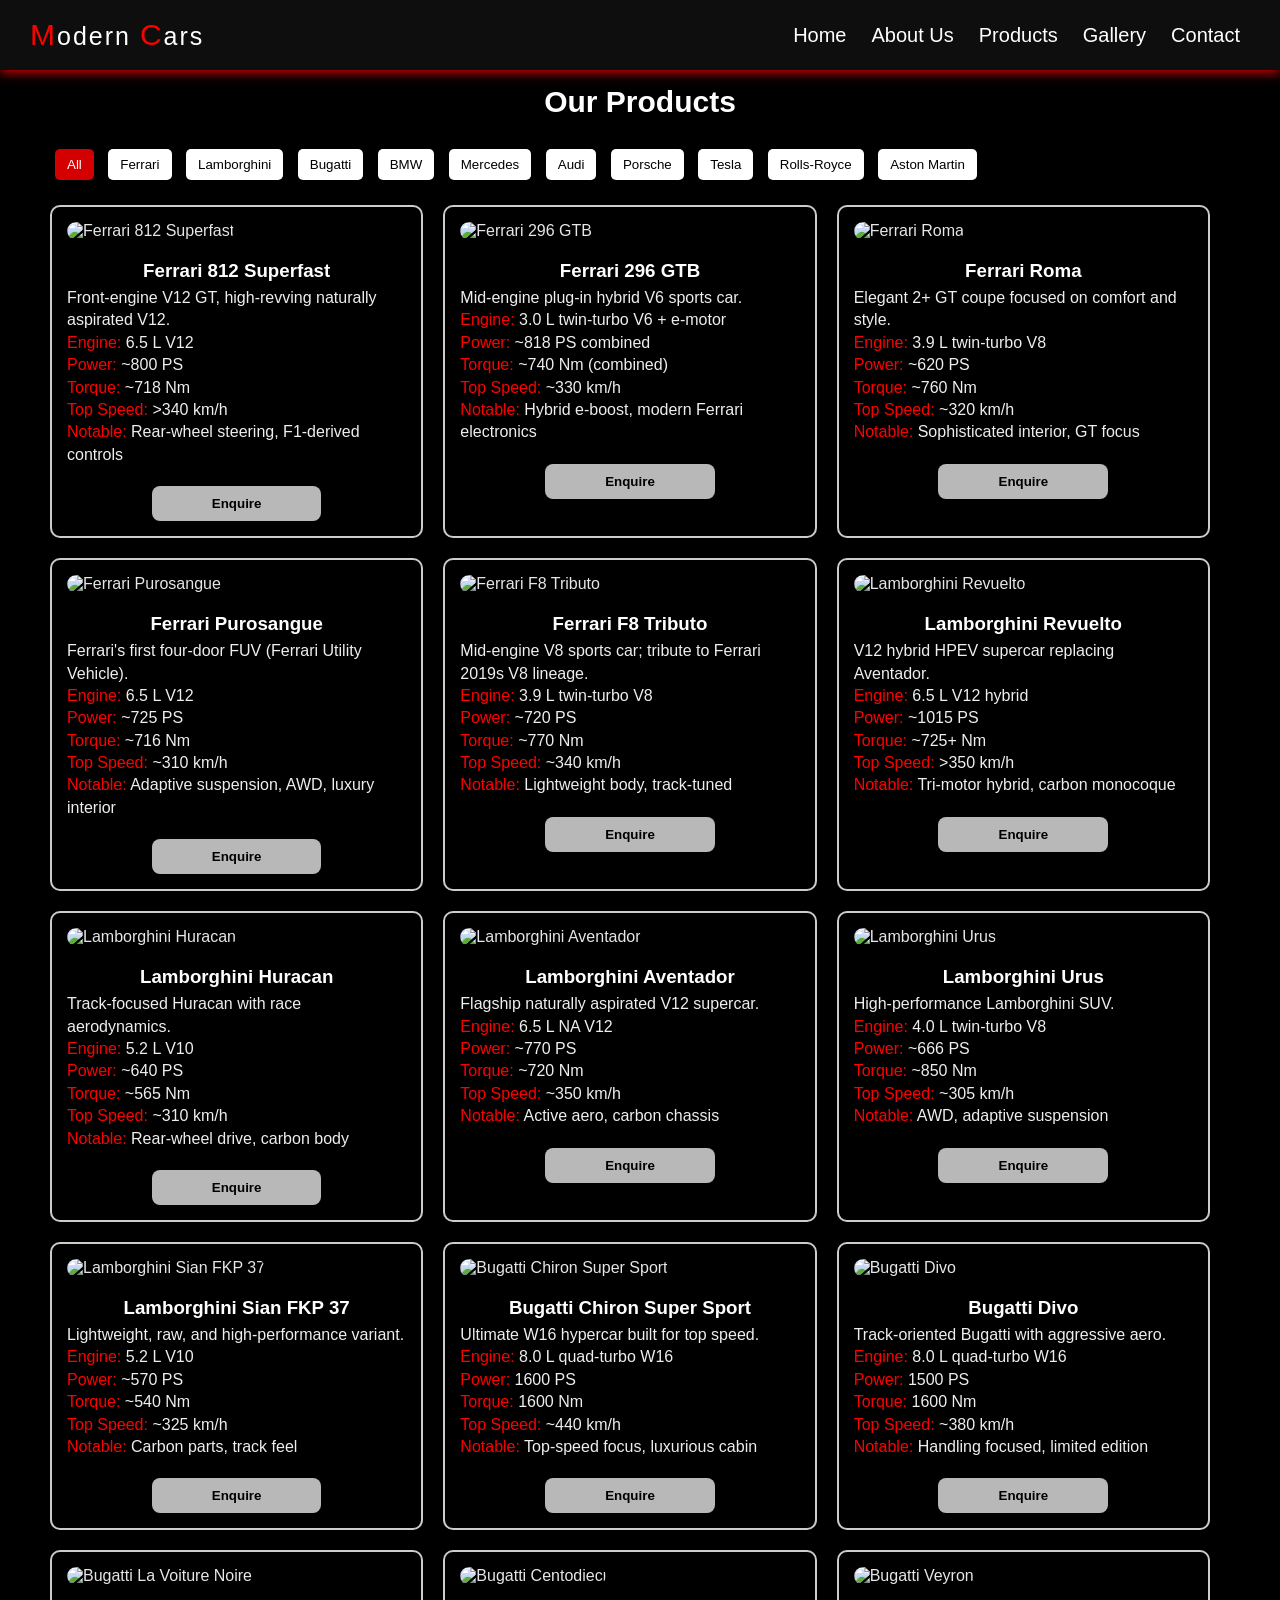
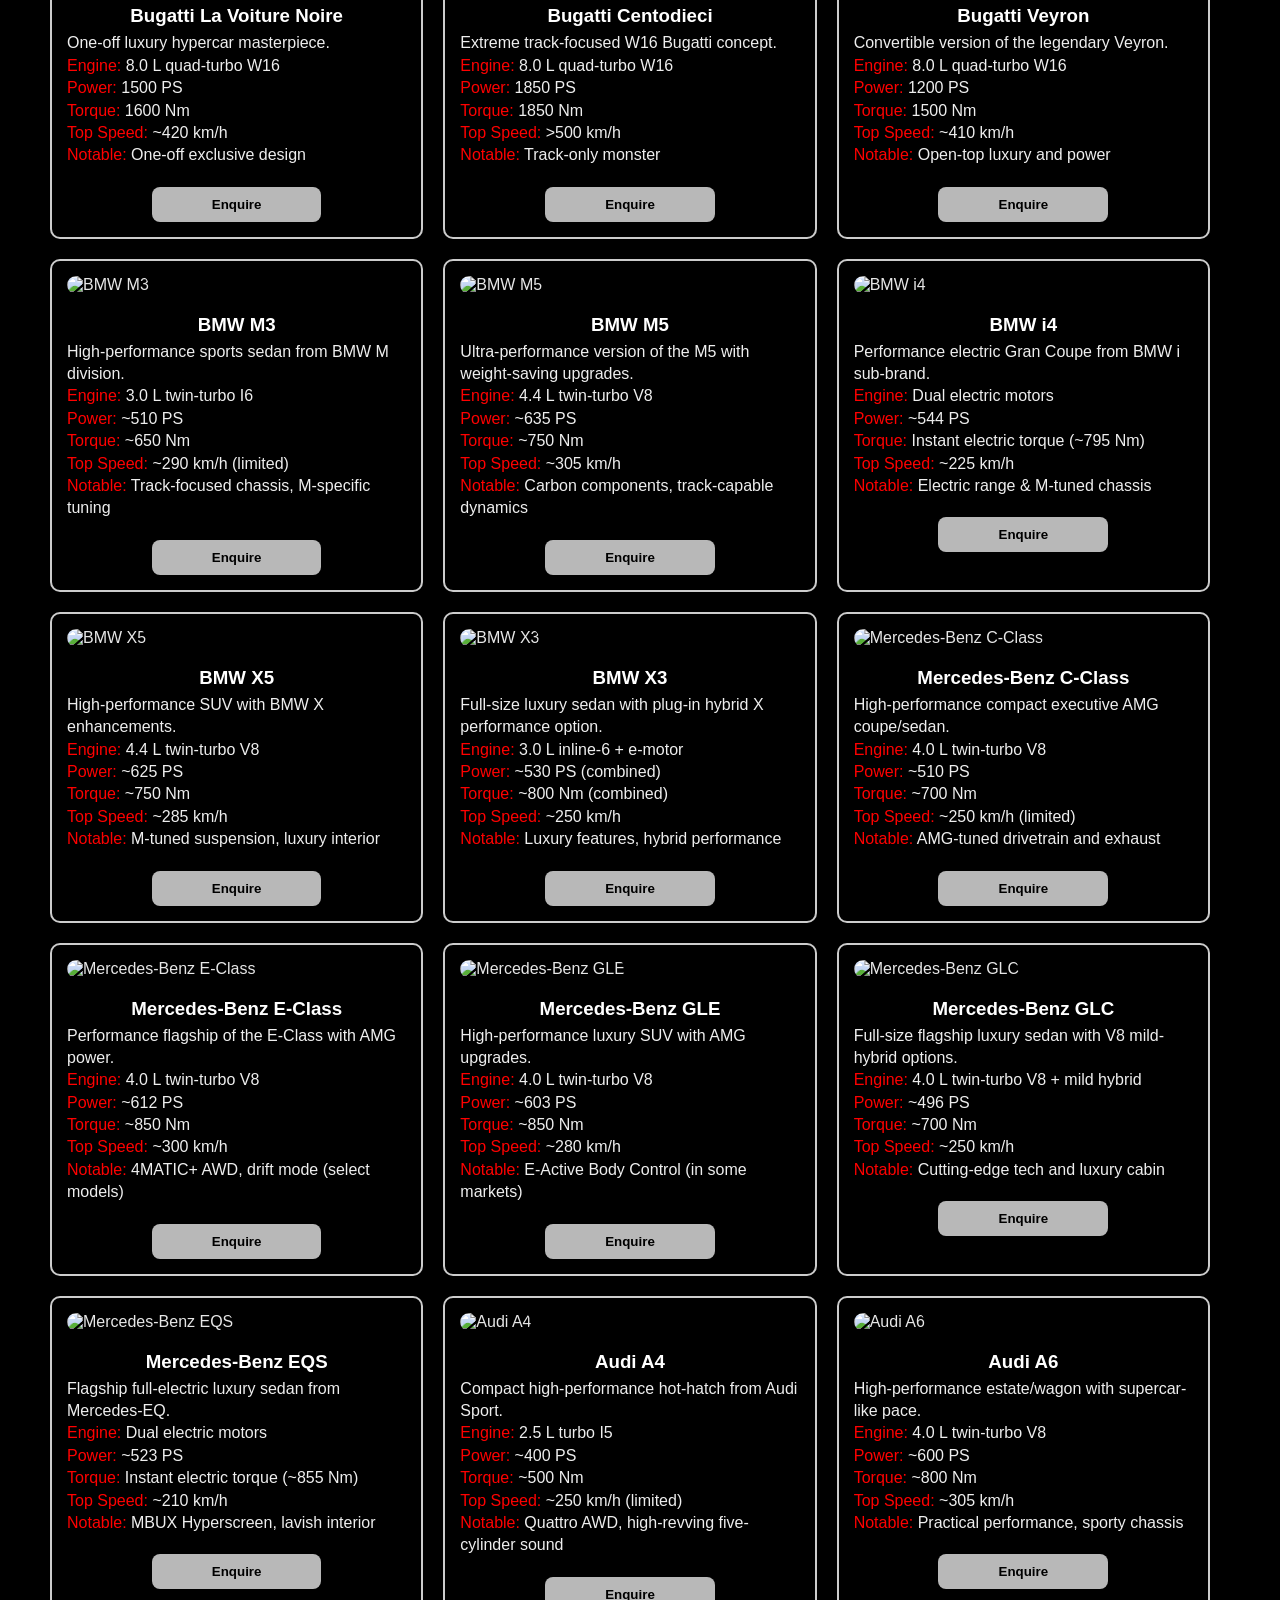
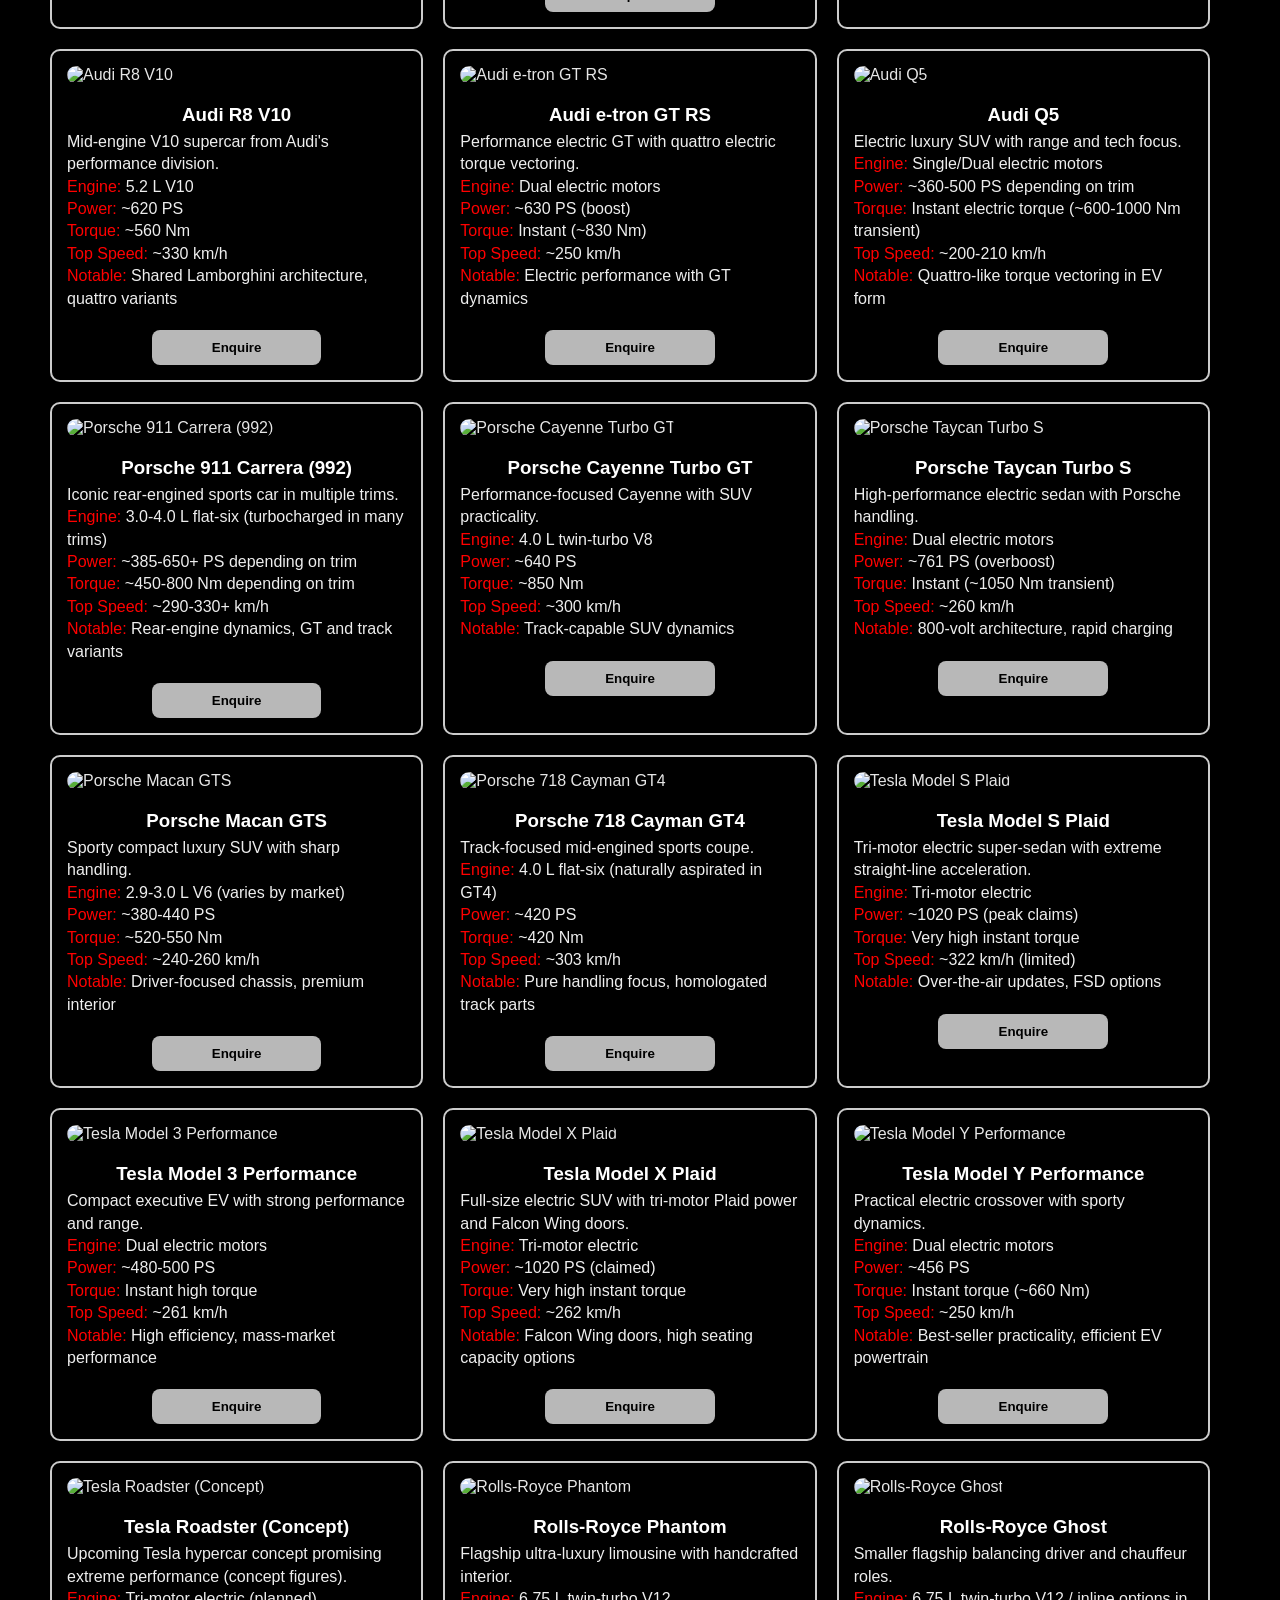
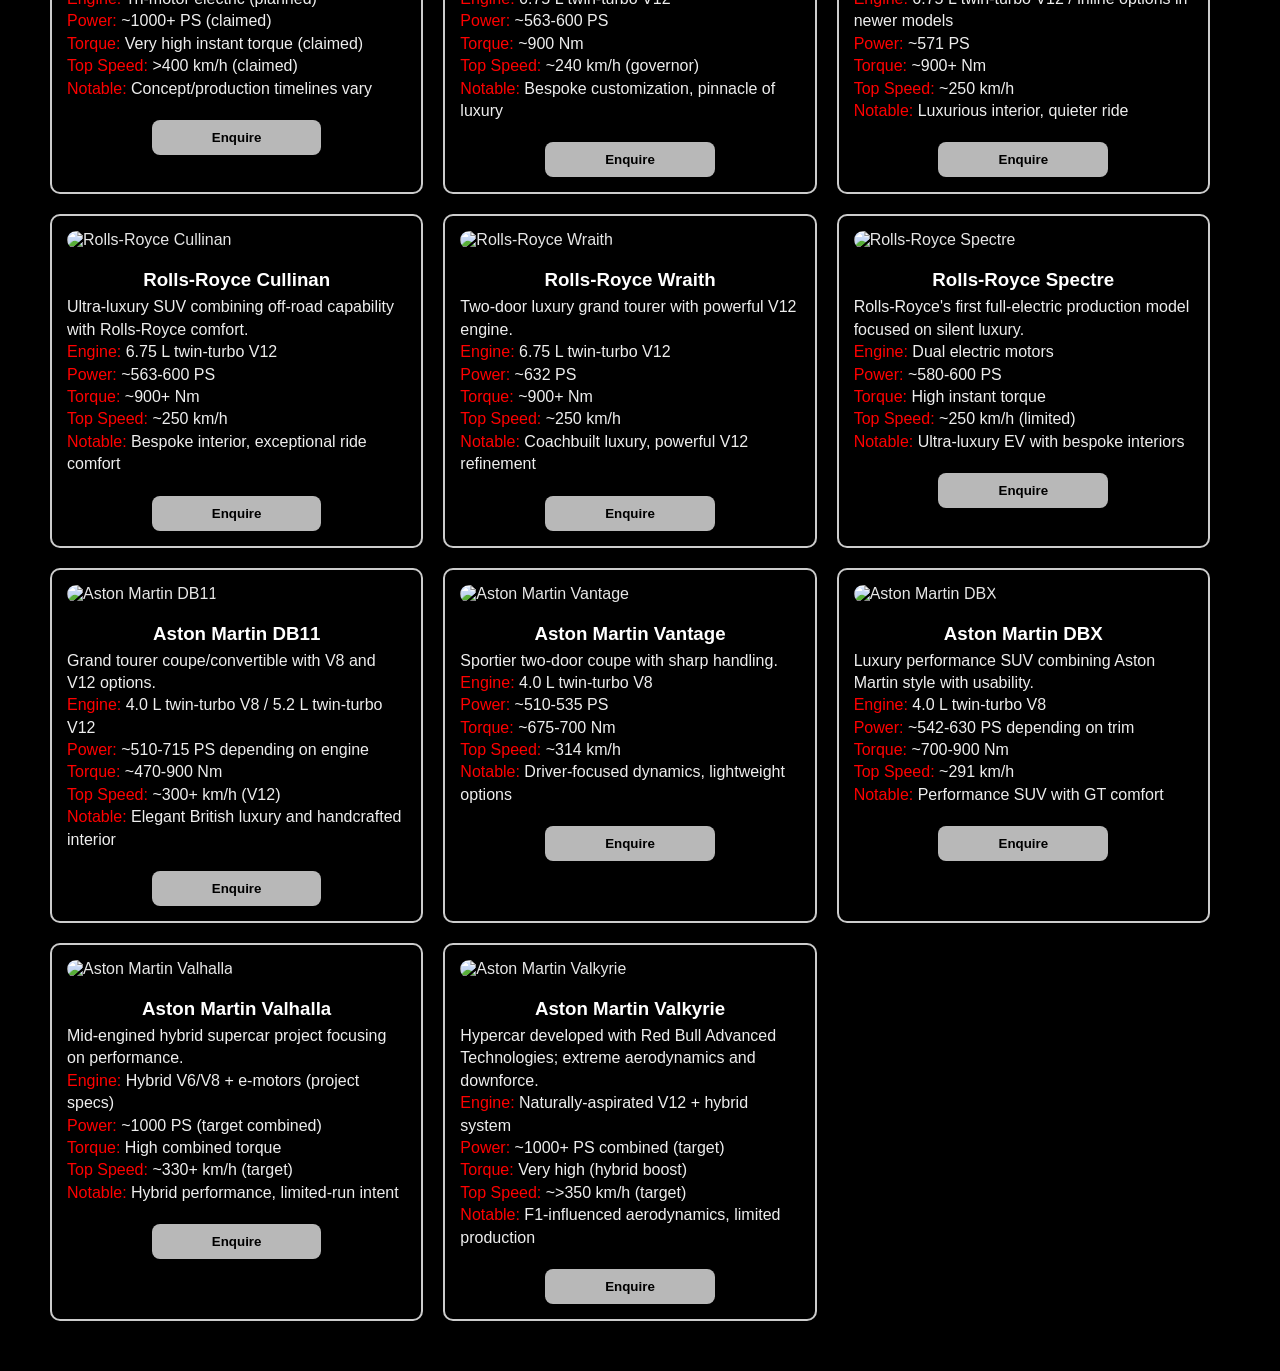
==== Final Products/cp.html @ 6e50d02d "Add files via upload" ====
<!DOCTYPE html>
<html lang="en">
  <head>
    <meta charset="UTF-8" />
    <meta name="viewport" content="width=device-width, initial-scale=1.0" />
    <title>Car Products</title>
    <link rel="stylesheet" href="cp.css" />
    <link
      href="https://fonts.googleapis.com/icon?family=Material+Icons+Outlined"
      rel="stylesheet"
    />
  </head>
  <body>
    <header id="header">
      <div class="navbar">
        <div class="logo">
          <span style="color: red; font-size: 30px; letter-spacing: 2px">M</span
          >odern
          <span style="color: red; font-size: 30px; letter-spacing: 2px">C</span
          >ars
        </div>
        <ul class="nav-links">
          <li><a href="../Project_Cars/Modern_Cars.html#home">Home</a></li>
          <li><a href="../Project_Cars/Modern_Cars.html#about">About Us</a></li>
          <li>
            <a href="../Project_Cars/Modern_Cars.html#models">Products</a>
          </li>
          <li>
            <a href="../Project_Cars/Modern_Cars.html#gallery">Gallery</a>
          </li>
          <li><a href="#contact">Contact</a></li>
        </ul>
      </div>
    </header>

    <h2 class="maintitle">Our Products</h2>
    <section id="products">
      <div class="brand-filters">
        <button onclick="filterBrand('all')">All</button>
        <button onclick="filterBrand('ferrari')">Ferrari</button>
        <button onclick="filterBrand('lamborghini')">Lamborghini</button>
        <button onclick="filterBrand('bugatti')">Bugatti</button>
        <button onclick="filterBrand('bmw')">BMW</button>
        <button onclick="filterBrand('mercedes-benz')">Mercedes</button>
        <button onclick="filterBrand('audi')">Audi</button>
        <button onclick="filterBrand('porsche')">Porsche</button>
        <button onclick="filterBrand('tesla')">Tesla</button>
        <button onclick="filterBrand('rolls-royce')">Rolls-Royce</button>
        <button onclick="filterBrand('aston martin')">Aston Martin</button>
      </div>

      <div class="product-grid" id="productGrid"></div>
    </section>

    <div id="loader">
      <img
        src="https://github.com/Snuhith-avp/MODERN_CARS_WEBSITE/blob/main/Car_Product_images/car-steering-wheel.png?raw=true"
        alt="Loading..."
      />
    </div>

    <script src="cp.js"></script>
  </body>
</html>
---- Final Products/cp.css ----
* {
    margin: 0;
    padding: 0;
    box-sizing: border-box;
    font-family: "Poppins", sans-serif;
}

body {
    background-color: #000;
    color: white;
    scroll-behavior: smooth;
}

header {
    width: 100%;
    position: fixed;
    top: 0;
    left: 0;
    z-index: 1000;
    background-color: #000;
    background: rgba(15, 15, 15, 0.95);
    backdrop-filter: blur(10px);
    transition: all 0.3s ease;
    box-shadow: 0 3px 10px rgba(255, 0, 0, 0.8);
}

.navbar {
    display: flex;
    justify-content: space-between;
    align-items: center;
    height: 70px;
    padding: 0 30px;
    transition: all 0.3s ease;
}

.logo {
    font-size: 25px;
    color: #ffffff;
    letter-spacing: 2px;
}

.nav-links {
    list-style: none;
    display: flex;
    gap: 5px;
    transition: 0.3s;
}

.nav-links li a {
    text-decoration: none;
    color: white;
    font-size: 20px;
    padding: 10px;
    position: relative;
}

.nav-links li a::after {
    content: "";
    position: absolute;
    left: 5px;
    bottom: 2px;
    width: 0;
    height: 2px;
    background: rgb(255, 255, 255);
    transition: width 0.3s;
}

.nav-links li a:hover {
    color: red;
}

.nav-links li a:hover::after {
    width: 90%;
}

.maintitle {
    margin-top: 85px;
    margin-bottom: 20px;
    text-align: center;
    font-size: 30px;
}

#products {
    padding: 5px 50px 50px 50px;
    background: #000000;
    color: #fff;
}

.brand-filters button {
    margin: 5px;
    padding: 8px 12px;
    cursor: pointer;
}

.product-grid {
    display: flex;
    flex-wrap: wrap;
    gap: 20px;
    margin-top: 20px;
    justify-content: flex-start;
}

.product {
    flex: 0 1 calc(33.333% - 20px);
    background: #000;
    padding: 15px;
    border-radius: 10px;
    border: 2px solid rgba(255, 255, 255, 0.8);
    color: rgba(255, 255, 255, 0.9);
    transition: transform 0.3s ease, box-shadow 0.3s ease;
}

.product p {
    font-size: 16px;
    line-height: 1.4;
    overflow: hidden;
    text-overflow: ellipsis;
    color: #eee;
}

.highlight {
    color: red;
}

.product:hover {
    transform: translateY(-10px);
    box-shadow: 0px 4px 5px rgba(255, 0, 0, 0.9);
    border: 2px red solid;
    background-color: #000;
}

.product img {
    width: 100%;
    border-radius: 10px;
    margin-bottom: 10px;
    height: auto;
}

.product h3 {
    margin-top: 10px;
    margin-bottom: 5px;
    color: white;
    text-align: center;
}

.enquire-btn {
    background-color: #ffffffb8;
    border: none;
    color: #000;
    padding: 10px 16px;
    font-weight: 600;
    border-radius: 8px;
    cursor: pointer;
    display: block;
    margin: 20px auto 0 auto;
    width: 50%;
    transition: 0.1s;
}

.enquire-btn:hover {
    background-color: #d40000;
    color: #fff;
    transform: scale(1.05);
}

@media(max-width: 900px) {
    .product {
        flex: 0 1 calc(50% - 20px);
    }
}

@media(max-width: 600px) {
    .product {
        flex: 0 1 100%;
    }
}

@media (max-width: 768px) {
    .brand-filters {
        display: flex;
        flex-wrap: wrap;
        justify-content: center;
    }

    .brand-filters button {
        flex: 1 1 40%;
        margin: 5px;
    }
}

button {
    color: black;
    background-color: #fff;
    border: 0px;
    border-radius: 5px;
    transition: 0.3s;
}

button:hover {
    color: #000;
    background-color: #d40000;
}

button.selected {
    background-color: #d40000;
    color: #fff;
}

button.selected:hover {
    background-color: #d40000;
    color: #fff;
}

#loader {
    position: fixed;
    top: 0;
    left: 0;
    width: 100%;
    height: 100%;
    background-color: rgba(0, 0, 0, 0.9);
    display: flex;
    align-items: center;
    justify-content: center;
    z-index: 2000;
    visibility: hidden;
    opacity: 0;
    transition: opacity 0.4s ease, visibility 0.4s ease;
}

#loader img {
    width: 120px;
    animation: spin 1.5s linear infinite;
    filter: drop-shadow(0 0 10px red);
}

@keyframes spin {
    from {
        transform: rotate(0deg);
    }

    to {
        transform: rotate(360deg);
    }
}

#loader.show {
    visibility: visible;
    opacity: 1;
}
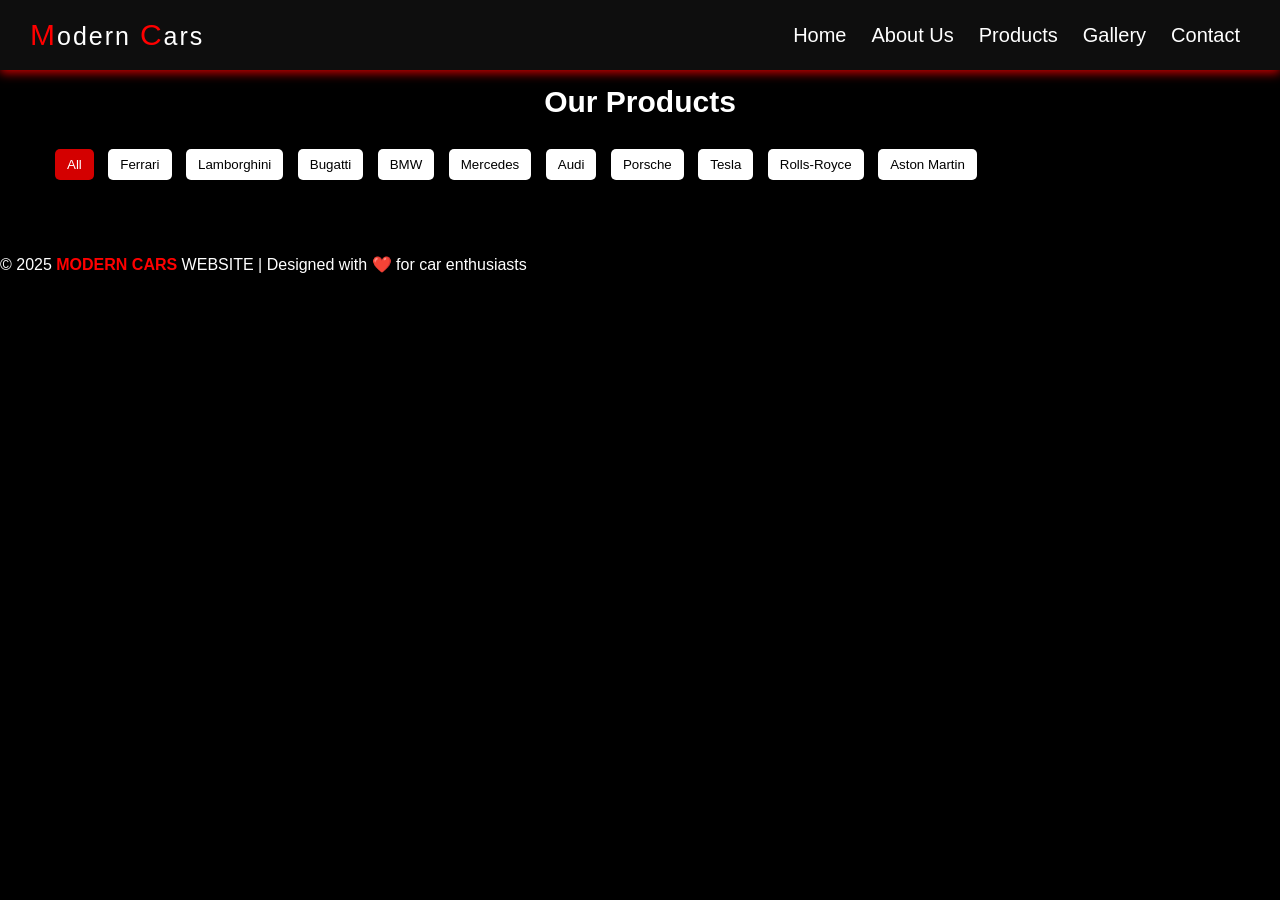
==== commit 9e7adce2: "Update cp.html" ====
--- a/Final Products/cp.html
+++ b/Final Products/cp.html
@@ -26,9 +26,9 @@
             <a href="../Project_Cars/Modern_Cars.html#models">Products</a>
           </li>
           <li>
-            <a href="../Project_Cars/Modern_Cars.html#gallery">Gallery</a>
+            <a href="../Gallery/cg.html#gallery">Gallery</a>
           </li>
-          <li><a href="#contact">Contact</a></li>
+          <li><a href="../Project_Cars/Modern_Cars.html#contact">Contact</a></li>
         </ul>
       </div>
     </header>
@@ -59,6 +59,15 @@
       />
     </div>
 
+    <!-- Footer -->
+    <footer>
+      <p alt="Snuhith-avp">
+        © 2025 <span style="color: red; font-weight: 900"> MODERN CARS</span>
+        WEBSITE | Designed with ❤️ for car enthusiasts
+      </p>
+    </footer>
+
     <script src="cp.js"></script>
   </body>
 </html>
+
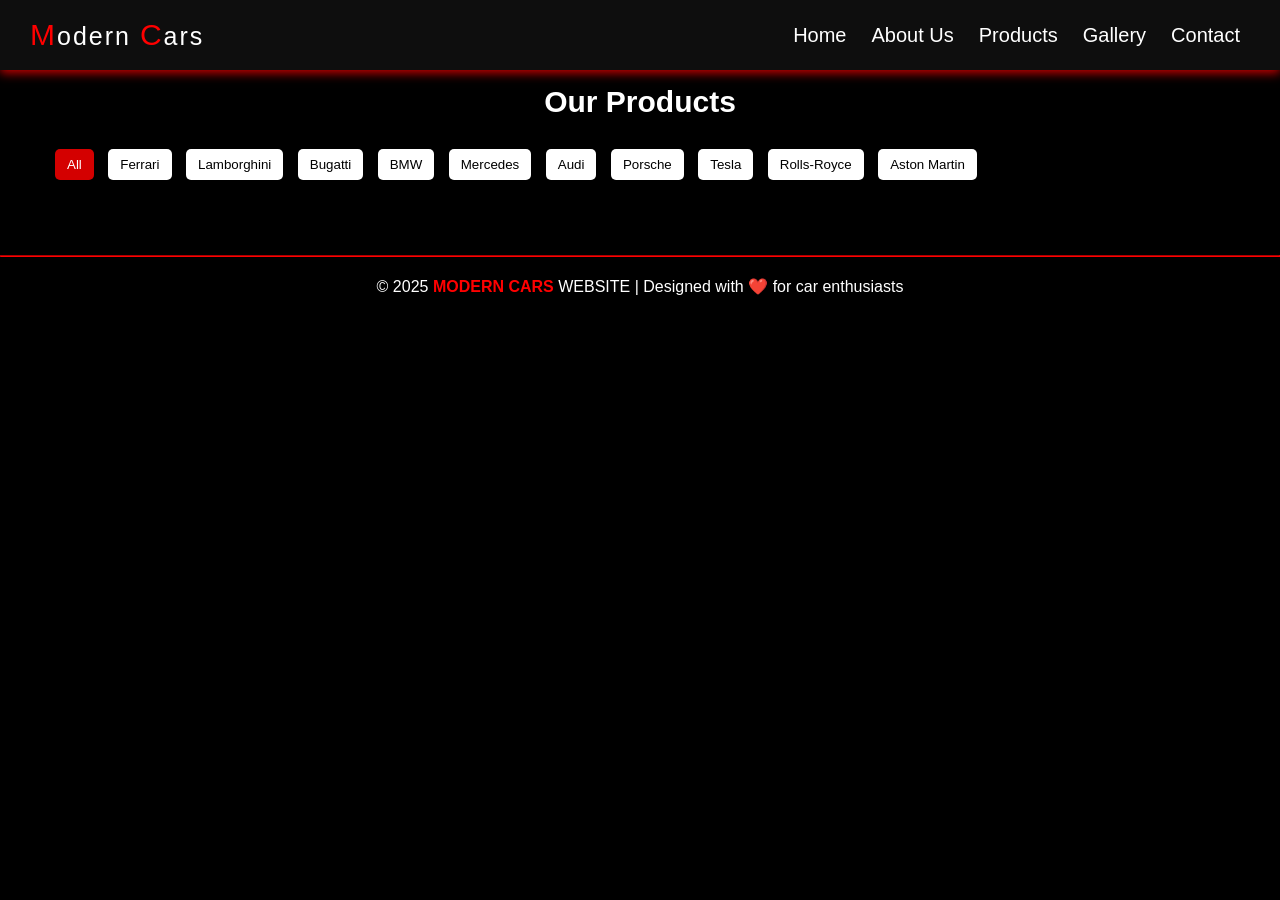
==== commit 18350d8d: "Update cp.html" ====
--- a/Final Products/cp.html
+++ b/Final Products/cp.html
@@ -59,6 +59,8 @@
       />
     </div>
 
+    <hr>
+
     <!-- Footer -->
     <footer>
       <p alt="Snuhith-avp">
@@ -71,3 +73,4 @@
   </body>
 </html>
 
+
--- a/Final Products/cp.css
+++ b/Final Products/cp.css
@@ -246,4 +246,18 @@
 #loader.show {
     visibility: visible;
     opacity: 1;
-}+
+}
+
+hr {
+  border-width: 1px;
+  border-color: red;
+}
+
+/* Footer */
+footer {
+  text-align: center;
+  padding: 20px;
+  background: #000;
+  color: #fff;
+}
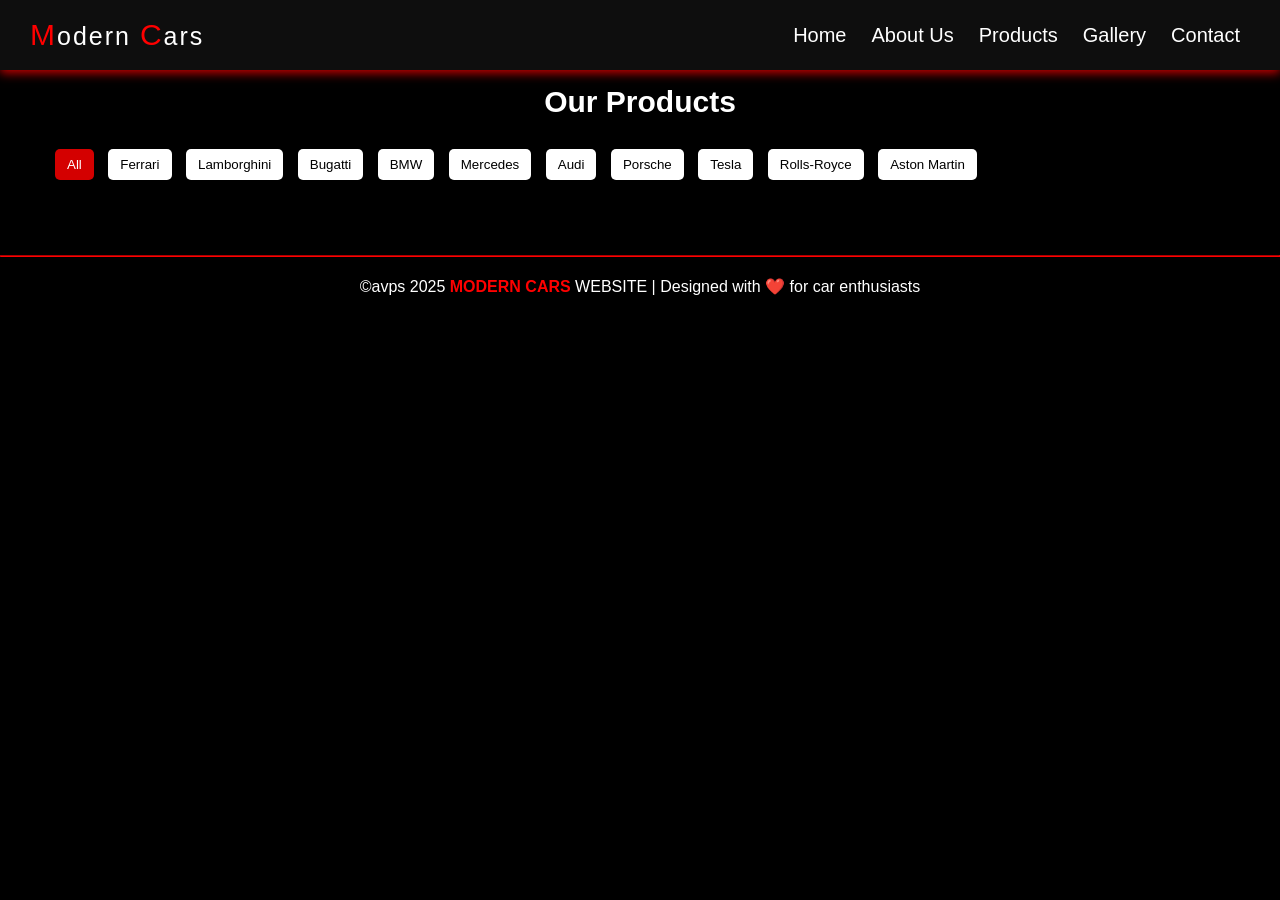
==== commit 3e80d294: "Update cp.html" ====
--- a/Final Products/cp.html
+++ b/Final Products/cp.html
@@ -23,10 +23,10 @@
           <li><a href="../Project_Cars/Modern_Cars.html#home">Home</a></li>
           <li><a href="../Project_Cars/Modern_Cars.html#about">About Us</a></li>
           <li>
-            <a href="../Project_Cars/Modern_Cars.html#models">Products</a>
+            <a href="../Final Products/cp.html">Products</a>
           </li>
           <li>
-            <a href="../Gallery/cg.html#gallery">Gallery</a>
+            <a href="../Gallery/cg.html">Gallery</a>
           </li>
           <li><a href="../Project_Cars/Modern_Cars.html#contact">Contact</a></li>
         </ul>
@@ -64,7 +64,7 @@
     <!-- Footer -->
     <footer>
       <p alt="Snuhith-avp">
-        © 2025 <span style="color: red; font-weight: 900"> MODERN CARS</span>
+        ©avps 2025 <span style="color: red; font-weight: 900"> MODERN CARS</span>
         WEBSITE | Designed with ❤️ for car enthusiasts
       </p>
     </footer>
@@ -74,3 +74,5 @@
 </html>
 
 
+
+
--- a/Final Products/cp.css
+++ b/Final Products/cp.css
@@ -2,7 +2,7 @@
     margin: 0;
     padding: 0;
     box-sizing: border-box;
-    font-family: "Poppins", sans-serif;
+    font-family: Montserrat, Inter, sans-serif;
 }
 
 body {
@@ -261,3 +261,4 @@
   background: #000;
   color: #fff;
 }
+
